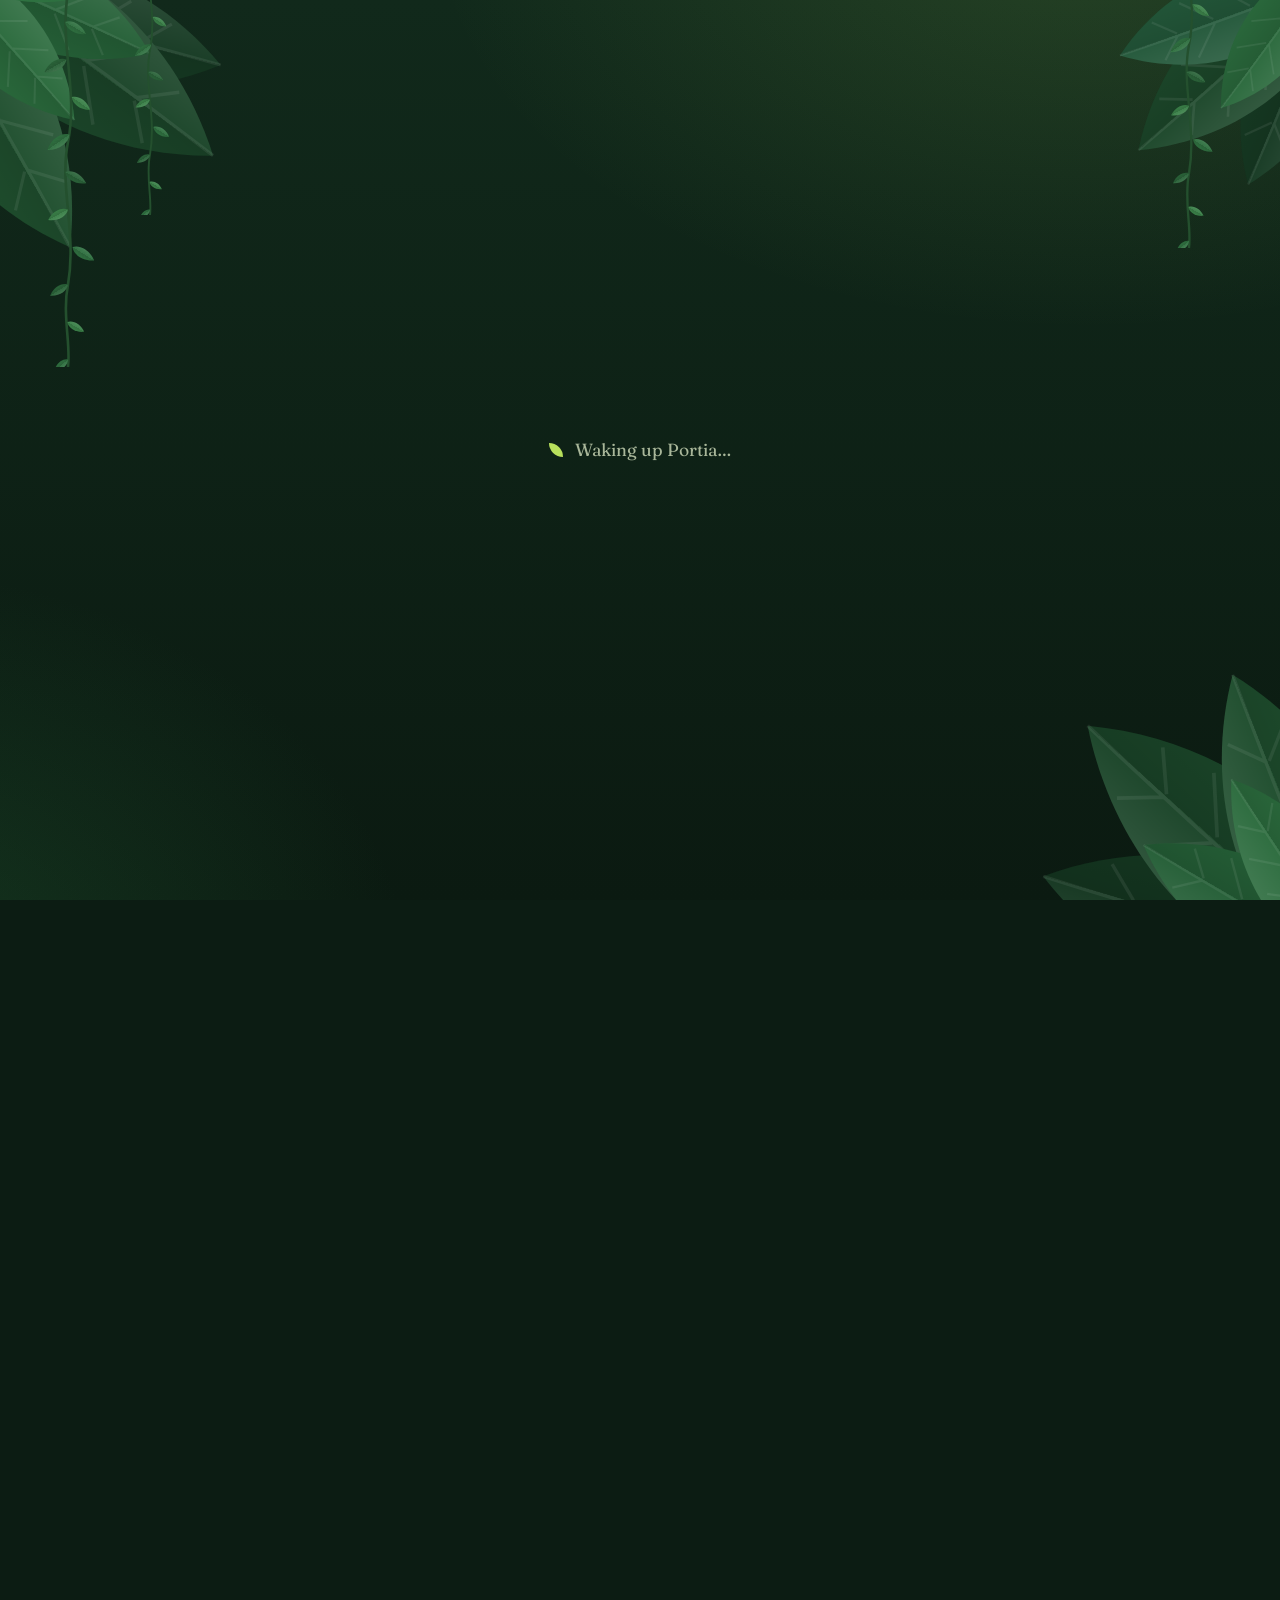
==== index.html @ 844326a2 "Add Omniscient Reader's Viewpoint and use the novel cover for Reverend Insanity Co-Authored-By: Clau" ====
<!DOCTYPE html>
<html lang="en">
<head>
    <meta charset="UTF-8">
    <meta name="viewport" content="width=device-width, initial-scale=1.0">
    <title>Samer Rahman</title>
    <meta name="description" content="Samer Rahman: games, tools and research projects.">
    <link rel="preconnect" href="https://fonts.googleapis.com">
    <link rel="preconnect" href="https://fonts.gstatic.com" crossorigin>
    <link href="https://fonts.googleapis.com/css2?family=Fraunces:opsz,wght@9..144,600&display=swap" rel="stylesheet">
    <link rel="stylesheet" href="css/site.css">
    <script>
        // Hide the plain page while the 3D scene loads. main.js clears this either way, and the
        // timer brings the plain page back if the scene never starts (old browser, CDN blocked).
        document.documentElement.classList.add('loading-3d');
        setTimeout(() => {
            if (!document.documentElement.classList.contains('has-3d')) {
                document.documentElement.classList.remove('loading-3d');
            }
        }, 6000);
    </script>
    <script type="importmap">
    { "imports": {
        "three": "https://cdn.jsdelivr.net/npm/three@0.170.0/build/three.module.js",
        "three/addons/": "https://cdn.jsdelivr.net/npm/three@0.170.0/examples/jsm/"
    } }
    </script>
    <script type="module" src="js/main.js"></script>
</head>
<body>

    <div class="jungle" aria-hidden="true">
        <svg width="0" height="0">
            <defs>
                <linearGradient id="lf-shade" x1="0" y1="0" x2="0" y2="1">
                    <stop offset="0" stop-color="#fff" stop-opacity="0.1"/>
                    <stop offset="0.5" stop-color="#fff" stop-opacity="0.02"/>
                    <stop offset="0.5" stop-color="#000" stop-opacity="0.12"/>
                    <stop offset="1" stop-color="#000" stop-opacity="0.02"/>
                </linearGradient>
                <g id="lf">
                    <path d="M0 0 C40 -48 130 -52 200 0 C130 52 40 48 0 0 Z"/>
                    <path d="M0 0 C40 -48 130 -52 200 0 C130 52 40 48 0 0 Z" fill="url(#lf-shade)"/>
                    <path d="M0 0 Q100 -3 200 0 M40 -1 L62 -26 M75 -2 L100 -30 M110 -2 L134 -26 M145 -1 L163 -18 M40 1 L62 26 M75 2 L100 30 M110 2 L134 26 M145 1 L163 18" fill="none" stroke="#fff" stroke-opacity="0.07" stroke-width="2"/>
                </g>
                <g id="vine">
                    <path d="M40 0 C28 70 54 130 40 200 C28 260 52 320 40 390 C32 430 44 470 40 500" fill="none" stroke="#24502e" stroke-width="3.5" stroke-linecap="round"/>
                    <use href="#lf" fill="#2f7040" transform="translate(36 40) rotate(30) scale(0.16)"/>
                    <use href="#lf" fill="#2a6339" transform="translate(38 90) rotate(150) scale(0.17)"/>
                    <use href="#lf" fill="#3a8048" transform="translate(45 140) rotate(35) scale(0.15)"/>
                    <use href="#lf" fill="#2f7040" transform="translate(42 190) rotate(145) scale(0.18)"/>
                    <use href="#lf" fill="#2a6339" transform="translate(36 240) rotate(28) scale(0.16)"/>
                    <use href="#lf" fill="#3a8048" transform="translate(40 290) rotate(152) scale(0.15)"/>
                    <use href="#lf" fill="#2f7040" transform="translate(46 340) rotate(32) scale(0.17)"/>
                    <use href="#lf" fill="#2a6339" transform="translate(40 390) rotate(148) scale(0.14)"/>
                    <use href="#lf" fill="#3a8048" transform="translate(39 440) rotate(30) scale(0.13)"/>
                    <use href="#lf" fill="#2f7040" transform="translate(40 490) rotate(140) scale(0.12)"/>
                </g>
            </defs>
        </svg>
        <svg class="foliage foliage-tl" viewBox="0 0 360 360">
            <use href="#lf" fill="#163a23" transform="translate(-20 30) rotate(14) scale(1.55)"/>
            <use href="#lf" fill="#1b4529" transform="translate(-10 -10) rotate(36) scale(1.75)"/>
            <use href="#lf" fill="#1f4f2e" transform="translate(-30 10) rotate(60) scale(1.6)"/>
            <use href="#lf" fill="#173f25" transform="translate(-40 40) rotate(82) scale(1.3)"/>
            <use href="#lf" fill="#256037" transform="translate(0 0) rotate(24) scale(1.15)"/>
            <use href="#lf" fill="#2a6a3c" transform="translate(-6 4) rotate(48) scale(1.05)"/>
            <use href="#lf" fill="#2f7442" transform="translate(4 -4) rotate(8) scale(0.9)"/>
        </svg>
        <svg class="foliage foliage-tr" viewBox="0 0 280 280">
            <use href="#lf" fill="#163a23" transform="translate(300 -10) rotate(112) scale(1.3)"/>
            <use href="#lf" fill="#1c472a" transform="translate(300 0) rotate(138) scale(1.45)"/>
            <use href="#lf" fill="#23583a" transform="translate(290 10) rotate(160) scale(1.2)"/>
            <use href="#lf" fill="#2a693c" transform="translate(285 -5) rotate(126) scale(0.95)"/>
        </svg>
        <svg class="foliage foliage-br" viewBox="0 0 420 420">
            <use href="#lf" fill="#143620" transform="translate(440 430) rotate(196) scale(1.7)"/>
            <use href="#lf" fill="#1a4428" transform="translate(440 440) rotate(222) scale(1.9)"/>
            <use href="#lf" fill="#1e4d2d" transform="translate(430 450) rotate(248) scale(1.7)"/>
            <use href="#lf" fill="#174026" transform="translate(420 450) rotate(268) scale(1.4)"/>
            <use href="#lf" fill="#245e36" transform="translate(430 430) rotate(210) scale(1.25)"/>
            <use href="#lf" fill="#2b6b3d" transform="translate(430 430) rotate(236) scale(1.15)"/>
            <use href="#lf" fill="#317646" transform="translate(425 435) rotate(256) scale(0.95)"/>
        </svg>
        <svg class="vine vine-1" viewBox="0 0 80 500"><use href="#vine"/></svg>
        <svg class="vine vine-2" viewBox="0 0 80 500"><use href="#vine"/></svg>
        <svg class="vine vine-3" viewBox="0 0 80 500"><use href="#vine"/></svg>
    </div>

    <canvas id="scene" aria-hidden="true"></canvas>
    <div class="labels"></div>
    <div class="loader" aria-hidden="true"><span class="loader-leaf"></span>Waking up Portia…</div>
    <p class="hint" aria-hidden="true">Drag to look around · click the spider</p>

    <header class="hud">
        <h1 class="name">Samer Rahman</h1>
    </header>

    <aside id="panel" tabindex="-1" aria-label="Section">
        <button class="panel-close" type="button" aria-label="Close">
            <svg viewBox="0 0 24 24" width="20" height="20" aria-hidden="true"><path d="M6 6l12 12M18 6L6 18" stroke="currentColor" stroke-width="2" stroke-linecap="round"/></svg>
        </button>
        <div class="panel-body">
            <!--
                Each section opens from the leaf named in data-leaf, and its heading becomes the
                leaf's label. Leaves 0-4 face the camera and suit sections best:
                  0 top centre   1 upper left   2 upper right   3 lower left   4 lower right
                Leaves 5-9 work too but are smaller or partly hidden:
                  5 back left    6 back right   7 front, near the ground   8 low right   9 low left
                The spider starts on the free leaf closest to the camera.
            -->
            <section id="about" data-section="about" data-leaf="0">
                <h2>About</h2>
                <p class="intro-lead">I am</p>
                <p class="intro-name">Samer <span class="muted">(Arabic: <bdi lang="ar">سامر</bdi> companion of the night)</span></p>
                <img src="images/headshot.png" alt="Samer Rahman" class="profile-pic">
                <p>I'm a freshman at Stanford University, studying biophysics and creative writing. I like to <a href="#projects">vibecode</a>, make <a href="#games">games</a>, and <a href="#writing">write</a>.</p>
                <p>Some of my interests:</p>
                <ol class="interest-list">
                    <li>Reinforcement learning</li>
                    <li>Linguistics</li>
                    <li>Physics</li>
                    <li>Insects, arachnids, and the robots they inspire</li>
                </ol>
                <p>For fun, I enjoy Competitive Pokémon, Table Tennis, and Lifting.</p>
                <h3 class="about-contact">Contact</h3>
                <ul class="contact-list">
                    <li><a href="mailto:samerr@stanford.edu"><span>Email</span>samerr@stanford.edu</a></li>
                    <li><a href="https://github.com/samerrahman" target="_blank"><span>GitHub</span>github.com/samerrahman</a></li>
                    <li><a href="#resume"><span>Resume</span>On this site</a></li>
                </ul>
            </section>

            <section id="games" data-section="games" data-leaf="2">
                <h2>Games</h2>
                <div class="projects">
                    <div class="project-wrapper">
                        <div class="project-item">
                            <a href="https://shouldhaveskipped.work" target="_blank">
                                <img src="images/hush.png" alt="HUSH" class="project-img">
                            </a>
                            <div>
                                <h3><a href="https://shouldhaveskipped.work" target="_blank" class="project-link-title">HUSH</a></h3>
                                <p class="project-desc">
                                    First-person horror game where a monster hunts you by sound and your webcam reads your heart rate. A friend can join through a link to read you the puzzle manual. Made at CalHacks 13.0.
                                </p>
                                <div class="link-group">
                                    <a href="https://shouldhaveskipped.work" target="_blank">Play Online</a>
                                    <span class="link-divider">|</span>
                                    <a href="https://github.com/samerrahman/CalHacks-13.0" target="_blank">View Project</a>
                                </div>
                            </div>
                        </div>
                    </div>

                    <div class="project-wrapper">
                        <div class="project-item">
                            <a href="https://simulchess-daf26.web.app" target="_blank">
                                <img src="images/simulchess.png" alt="SimulChess" class="project-img">
                            </a>
                            <div>
                                <h3><a href="https://simulchess-daf26.web.app" target="_blank" class="project-link-title">SimulChess</a></h3>
                                <p class="project-desc">
                                    Real-time simultaneous multiplayer chess with rated matchmaking, and an Elo ranking system.
                                </p>
                                <div class="link-group">
                                    <a href="https://simulchess-daf26.web.app" target="_blank">Play Online</a>
                                    <span class="link-divider">|</span>
                                    <a href="https://github.com/samerrahman/simulchess" target="_blank">View Project</a>
                                </div>
                            </div>
                        </div>
                    </div>
                </div>
            </section>

            <section id="projects" data-section="projects" data-leaf="1">
                <h2>Projects</h2>
                <div class="projects">
                    <div class="project-wrapper">
                        <a href="https://github.com/IKnowUCantPvp/Lung-Sound-Classification-PCEN" class="project-item" target="_blank">
                            <img src="images/PCEN_Spectrogram.png" alt="Lung Classification" class="project-img">
                            <div>
                                <h3>Lung Sound Classification (PCEN)</h3>
                                <p class="project-desc">
                                    Biomedical acoustic engineering and machine learning research developing an automated diagnostic classification system for respiratory pathology. Uses Per-Channel Energy Normalization (PCEN) time-frequency representations to suppress ambient hospital noise and detect wheezes, crackles, and disease signatures with deep convolutional neural networks.
                                </p>
                                <span class="link-indicator">View on GitHub</span>
                            </div>
                        </a>
                    </div>

                    <div class="project-wrapper">
                        <a href="https://github.com/samerrahman/unsupervised-SEAL" class="project-item" target="_blank">
                            <img src="images/unsupervisedseal.png" alt="Unsupervised SEAL" class="project-img">
                            <div>
                                <h3>Unsupervised SEAL</h3>
                                <p class="project-desc">
                                    A machine learning project that teaches models to find useful patterns in complex data on their own, without needing people to label examples first. It explores how models organize what they learn internally, how they group similar data together, and how comparing examples to each other can help them build better understanding with little human guidance.
                                </p>
                                <span class="link-indicator">View on GitHub</span>
                            </div>
                        </a>
                    </div>
                </div>
            </section>

            <section id="favorites" data-section="favorites" data-leaf="3">
                <h2>Favorites</h2>
                <h3 class="fav-heading">Anime</h3>
                <ul class="fav-grid">
                    <li><a href="https://myanimelist.net/anime/9253" target="_blank"><img src="https://s4.anilist.co/file/anilistcdn/media/anime/cover/large/bx9253-tIUXF2gfU8Sg.jpg" alt="" loading="lazy"><span>Steins;Gate</span></a></li>
                    <li><a href="https://myanimelist.net/anime/22135" target="_blank"><img src="https://s4.anilist.co/file/anilistcdn/media/anime/cover/large/bx20607-fIOxVISIl0HY.jpg" alt="" loading="lazy"><span>Ping Pong the Animation</span></a></li>
                    <li><a href="https://myanimelist.net/anime/7785" target="_blank"><img src="https://s4.anilist.co/file/anilistcdn/media/anime/cover/large/bx7785-aTjIhsYva8cJ.jpg" alt="" loading="lazy"><span>The Tatami Galaxy</span></a></li>
                    <li><a href="https://myanimelist.net/anime/60568" target="_blank"><img src="https://s4.anilist.co/file/anilistcdn/media/anime/cover/large/bx141953-S3RozQSOxzrw.png" alt="" loading="lazy"><span>False Memory</span></a></li>
                    <li><a href="https://myanimelist.net/anime/52215" target="_blank"><img src="https://s4.anilist.co/file/anilistcdn/media/anime/cover/large/bx151514-Y0d82Ah2ZOHX.jpg" alt="" loading="lazy"><span>Orb: On the Movements of the Earth</span></a></li>
                    <li><a href="https://myanimelist.net/anime/5081" target="_blank"><img src="https://s4.anilist.co/file/anilistcdn/media/anime/cover/large/bx5081-9GocceQ5Z865.jpg" alt="" loading="lazy"><span>Monogatari</span></a></li>
                    <li><a href="https://myanimelist.net/anime/21" target="_blank"><img src="https://s4.anilist.co/file/anilistcdn/media/anime/cover/large/bx21-ELSYx3yMPcKM.jpg" alt="" loading="lazy"><span>One Piece</span></a></li>
                    <li><a href="https://myanimelist.net/anime/245" target="_blank"><img src="https://s4.anilist.co/file/anilistcdn/media/anime/cover/large/bx245-NcQAyTipUMeO.jpg" alt="" loading="lazy"><span>Great Teacher Onizuka</span></a></li>
                    <li><a href="https://myanimelist.net/anime/40787" target="_blank"><img src="https://s4.anilist.co/file/anilistcdn/media/anime/cover/large/bx113596-LKA0bYJGjLnB.jpg" alt="" loading="lazy"><span>Josee, the Tiger and the Fish</span></a></li>
                    <li><a href="https://myanimelist.net/anime/30831" target="_blank"><img src="https://s4.anilist.co/file/anilistcdn/media/anime/cover/large/bx21202-mPOr80AEjUcZ.png" alt="" loading="lazy"><span>Konosuba</span></a></li>
                    <li><a href="https://myanimelist.net/anime/14741" target="_blank"><img src="https://s4.anilist.co/file/anilistcdn/media/anime/cover/large/bx14741-CGXEIeUe2roA.jpg" alt="" loading="lazy"><span>Love, Chunibyo &amp; Other Delusions</span></a></li>
                    <li><a href="https://myanimelist.net/anime/22319" target="_blank"><img src="https://s4.anilist.co/file/anilistcdn/media/anime/cover/medium/b20605-k665mVkSug8D.jpg" alt="" loading="lazy"><span>Tokyo Ghoul</span></a></li>
                    <li><a href="https://myanimelist.net/anime/35994" target="_blank"><img src="https://s4.anilist.co/file/anilistcdn/media/anime/cover/large/bx99629-BXyAJ6PDq4sr.jpg" alt="" loading="lazy"><span>Angels of Death</span></a></li>
                    <li><a href="https://myanimelist.net/anime/37450" target="_blank"><img src="https://s4.anilist.co/file/anilistcdn/media/anime/cover/large/bx101291-wfEdgPqtfU0l.jpg" alt="" loading="lazy"><span>Bunny Girl Senpai</span></a></li>
                </ul>
                <h3 class="fav-heading">Manga</h3>
                <ul class="fav-grid">
                    <li><a href="https://myanimelist.net/manga/104" target="_blank"><img src="https://s4.anilist.co/file/anilistcdn/media/manga/cover/large/bx30104-sUVzNlTWZ5cu.jpg" alt="" loading="lazy"><span>Yotsubato!</span></a></li>
                    <li><a href="https://myanimelist.net/manga/70345" target="_blank"><img src="https://s4.anilist.co/file/anilistcdn/media/manga/cover/large/bx87395-axsA49kSZp72.jpg" alt="" loading="lazy"><span>Grand Blue Dreaming</span></a></li>
                </ul>
                <h3 class="fav-heading">Novels</h3>
                <ul class="fav-grid">
                    <li><a href="https://www.goodreads.com/book/isbn/9780553213690" target="_blank"><img src="images/favorites/metamorphosis.jpg" alt="" loading="lazy"><span>Metamorphosis</span></a></li>
                    <li><a href="https://www.goodreads.com/book/isbn/9780812979657" target="_blank"><img src="images/favorites/god-of-small-things.jpg" alt="" loading="lazy"><span>The God of Small Things</span></a></li>
                    <li><a href="https://www.novelupdates.com/series/reverend-insanity/" target="_blank"><img src="images/favorites/reverend-insanity.jpg" alt="" loading="lazy"><span>Reverend Insanity</span></a></li>
                    <li><a href="https://www.goodreads.com/book/isbn/9781594205613" target="_blank"><img src="images/favorites/the-idiot.jpg" alt="" loading="lazy"><span>The Idiot</span></a></li>
                    <li><a href="https://www.goodreads.com/book/show/220520518" target="_blank"><img src="images/favorites/omniscient-reader.jpg" alt="" loading="lazy"><span>Omniscient Reader's Viewpoint</span></a></li>
                </ul>
            </section>

            <section id="writing" data-section="writing" data-leaf="7">
                <h2>Writing</h2>
                <ul class="contact-list">
                    <li><a href="https://docs.google.com/document/d/16SLjIeONVsYSbSq2TN0WJf5vCwZNJibqccfSk0UH4lg/edit?usp=sharing" target="_blank"><span>Blog</span>My running blog</a></li>
                    <li><a href="michael/"><span>Michael</span>A story in progress</a></li>
                </ul>
            </section>

            <section id="resume" data-section="resume" data-leaf="4">
                <h2>Resume</h2>
                <div class="resume">
                    <h3>Education</h3>
                    <div class="r-row"><strong>Freshman, Stanford University</strong><span>2026 – Present</span></div>
                    <div class="r-row"><strong>Mathematical Foundations of Computer Science with Prof. Rajiv Gandhi at UPenn (PACT)</strong><span>2024</span></div>
                    <ul><li>Intensive study in proof-based discrete mathematics, graph theory, and algorithms.</li></ul>
                    <div class="r-row"><strong>High School, Detroit Country Day School</strong><span>2022 – 2026</span></div>
                    <ul>
                        <li>AP Chemistry, AP Physics C, AP Psychology, AP Seminar, AP Calculus BC, AP Spanish V, AP Chinese, Multivariable Calculus, Differential Equations, Stan-X Research in Genetics</li>
                        <li>Completed 25 Honors or AP Level Courses.</li>
                    </ul>

                    <h3>Research and Publications</h3>
                    <div class="r-row"><strong>Biomedical Signal Processing Research</strong><span>2024 – 2025</span></div>
                    <ul>
                        <li>Developed automated detection for lung disease using signal processing techniques from ornithology (PyTorch, Librosa, NumPy, SciPy, Matplotlib); paper accepted at <em>International Journal of High School Research</em>.</li>
                        <li>Recognitions: 1st Place (Metro Detroit Fair, Robotics &amp; Intelligent Machines); Grand Award (State Fair, Physical Sciences); 4th Place (ISEF, Embedded Systems).</li>
                    </ul>
                    <div class="r-row"><strong>Stan-X Genetic Research</strong><span>2025 – 2026</span></div>
                    <ul>
                        <li>Conducted genetic crosses using <em>Drosophila melanogaster</em> to mobilize transposons and map enhancer traps.</li>
                        <li>Created and identified transgenic fly lines for use in future research by performing PCR amplification and sequence analysis.</li>
                    </ul>
                    <div class="r-row"><strong>Environmental Science Macro-invertebrate Research</strong><span>2023 – 2024</span></div>
                    <ul>
                        <li>Analyzed Rouge River water quality and sources of pollution via hand-collected macro-invertebrate samples.</li>
                        <li>Recognitions: 3rd Place (Metro Detroit Fair, Earth and Environmental Sciences).</li>
                    </ul>
                    <div class="r-row"><strong>Language Models Research</strong><span>2025 – 2026</span></div>
                    <ul>
                        <li>Researched unsupervised self-adapting language models with MIT researcher by developing fully autonomous data generation and reinforcement learning–based rewards (PyTorch, Hugging Face Transformers, Datasets, Accelerate) to improve knowledge incorporation.</li>
                    </ul>

                    <h3>Awards</h3>
                    <div class="r-row"><strong>Model UN Book Award at NAIMUN, Chinese bilingual cybersecurity committee</strong><span>2025</span></div>
                    <div class="r-row"><strong>Model UN Second Award at Canadian American Security Councils and Summits</strong><span>2025</span></div>
                    <div class="r-row"><strong>Model UN Third Award at MUN University of Chicago</strong><span>2025</span></div>
                    <div class="r-row"><strong>National Spanish Exam — 3 Time Gold Medalist</strong><span>2023, 2024, 2025</span></div>
                    <div class="r-row"><strong>Computational Linguistics Olympiad — Top 15% Nationally, Competition Tutor</strong><span>2024 – 2026</span></div>

                    <h3>Activities</h3>
                    <div class="r-row"><strong>President, Muslim Student Alliance</strong><span>2024 – 2026</span></div>
                    <div class="r-row"><strong>Eureka — Scientific Journal, Associate Editor-in-Chief</strong><span>2023 – 2026</span></div>
                    <div class="r-row"><strong>Tutor in SAT Reading and Writing, Chemistry, Physics, Calculus</strong><span>2023 – 2026</span></div>

                    <h3>Skills</h3>
                    <div class="r-skills">
                        <span>Programming</span><span>Java, Python (PyTorch, Tensorflow)</span>
                        <span>Languages</span><span>English, Spanish, Chinese</span>
                        <span>Academic</span><span>Scientific Research, Academic Writing and Editing</span>
                        <span>Leadership</span><span>Tutoring, Organization Management, Community Service, Team Collaboration</span>
                    </div>
                </div>
            </section>

        </div>
    </aside>

    <script>
        // Fireflies for the plain page (the 3D scene has its own)
        const jungle = document.querySelector('.jungle');
        for (let i = 0; i < 18; i++) {
            const fly = document.createElement('span');
            fly.className = 'firefly';
            fly.style.cssText =
                `left:${Math.random() * 100}%;top:${15 + Math.random() * 85}%;` +
                `--blink:${3 + Math.random() * 4}s;--drift:${7 + Math.random() * 6}s;--delay:${-Math.random() * 10}s;` +
                `--dx:${Math.round((Math.random() - 0.5) * 140)}px;--dy:${Math.round((Math.random() - 0.5) * 90)}px`;
            jungle.appendChild(fly);
        }
    </script>
</body>
</html>
---- css/site.css ----
:root {
    --bg: #0c1c13;
    --text: #ece8d6;
    --muted: #a9b79a;
    --accent: #b8e05c;
    --card: rgba(18, 40, 27, 0.72);
    --card-hover: rgba(24, 52, 34, 0.86);
    --line: rgba(184, 224, 92, 0.16);
    --panel-w: min(480px, 44vw);
    --ease-out: cubic-bezier(0.2, 0.75, 0.2, 1);
}
html { background: var(--bg); }
body {
    font-family: -apple-system, BlinkMacSystemFont, "Segoe UI", Roboto, sans-serif;
    line-height: 1.6;
    margin: 0;
    min-height: 100vh;
    color: var(--text);
    background:
        radial-gradient(1100px 700px at 85% -10%, rgba(150, 205, 90, 0.16), transparent 60%),
        radial-gradient(900px 700px at -10% 110%, rgba(40, 110, 60, 0.35), transparent 60%),
        linear-gradient(180deg, #11291b 0%, #0b1a11 100%);
    background-attachment: fixed;
}
.has-3d body { overflow: hidden; }
.muted { color: var(--muted); }

/* ---------- Jungle backdrop ---------- */
.jungle { position: fixed; inset: 0; z-index: 0; pointer-events: none; overflow: hidden; }
.jungle svg { position: absolute; }
.foliage { animation: breeze 10s ease-in-out infinite alternate; }
.foliage-tl { top: -40px; left: -60px; width: 360px; transform-origin: 0 0; }
.foliage-tr { top: -30px; right: -40px; width: 260px; transform-origin: 100% 0; animation-duration: 8s; }
.foliage-br { bottom: -60px; right: -70px; width: 420px; transform-origin: 100% 100%; animation-duration: 12s; }
.vine { top: -8px; width: 60px; transform-origin: 50% 0; animation: sway 6s ease-in-out infinite alternate; }
.vine-1 { left: 3%; }
.vine-2 { left: 10%; width: 44px; top: -60px; animation-duration: 7.5s; animation-delay: -3s; }
.vine-3 { right: 5%; width: 54px; top: -90px; animation-duration: 8s; animation-delay: -1.5s; }
@keyframes breeze { from { transform: rotate(-1.2deg); } to { transform: rotate(1.2deg); } }
@keyframes sway { from { transform: rotate(2deg); } to { transform: rotate(-2deg); } }

.firefly {
    position: absolute;
    width: 4px;
    height: 4px;
    border-radius: 50%;
    background: #f6ffb8;
    box-shadow: 0 0 8px 3px rgba(214, 255, 120, 0.55), 0 0 22px 6px rgba(190, 240, 90, 0.18);
    opacity: 0;
    animation:
        firefly-blink var(--blink) ease-in-out var(--delay) infinite,
        firefly-drift var(--drift) ease-in-out var(--delay) infinite alternate;
}
.has-3d .firefly { display: none; }
@keyframes firefly-blink { 0%, 100% { opacity: 0; } 40%, 60% { opacity: 0.9; } }
@keyframes firefly-drift { to { transform: translate(var(--dx), var(--dy)); } }

/* ---------- Header ---------- */
.hud {
    position: relative;
    z-index: 3;
    max-width: 750px;
    margin: 0 auto;
    padding: 64px 20px 0;
}
.name {
    font-family: "Fraunces", Georgia, serif;
    font-weight: 600;
    font-size: 2.5rem;
    line-height: 1.1;
    letter-spacing: -0.01em;
    margin: 0 0 1rem;
}

.has-3d .hud {
    position: fixed;
    top: 0;
    left: 0;
    margin: 0;
    padding: 30px 34px;
    max-width: 440px;
    pointer-events: none;
    transition: opacity 0.8s ease;
}
.has-3d .name { margin: 0; }

/* ---------- 3D scene ---------- */
#scene, .labels, .hint { display: none; }
.has-3d #scene {
    display: block;
    position: fixed;
    inset: 0;
    width: 100vw;
    height: 100vh;
    z-index: 1;
    touch-action: none;
    outline: none;
    transition: opacity 1.2s ease;
}
.has-3d .labels { display: block; position: fixed; inset: 0; z-index: 2; pointer-events: none; overflow: hidden; }
.leaf-label {
    position: absolute;
    left: 0;
    top: 0;
    display: flex;
    align-items: center;
    gap: 8px;
    padding: 6px 13px;
    font: 600 0.8rem/1 -apple-system, BlinkMacSystemFont, "Segoe UI", Roboto, sans-serif;
    letter-spacing: 0.04em;
    color: var(--text);
    background: rgba(12, 28, 19, 0.7);
    border: 1px solid rgba(184, 224, 92, 0.32);
    border-radius: 999px;
    backdrop-filter: blur(6px);
    cursor: pointer;
    pointer-events: auto;
    white-space: nowrap;
    transition: background-color 0.2s, color 0.2s, border-color 0.2s, opacity 0.3s;
    will-change: transform;
}
.leaf-label:hover, .leaf-label.is-hover, .leaf-label.is-active { background: var(--accent); color: #13260f; border-color: var(--accent); }
.leaf-label:focus-visible { outline: 2px solid var(--accent); outline-offset: 3px; }
.leaf-label.is-hidden { opacity: 0; pointer-events: none; }
.panel-open .leaf-label:not(.is-active) { opacity: 0.55; }
@keyframes pending { 50% { transform: scale(1.8); } }

.has-3d .hint {
    display: block;
    position: fixed;
    left: 34px;
    bottom: 22px;
    margin: 0;
    z-index: 2;
    font-size: 0.75rem;
    letter-spacing: 0.06em;
    color: rgba(169, 183, 154, 0.7);
    pointer-events: none;
    transition: opacity 0.6s;
}
.panel-open .hint, .hint.is-gone { opacity: 0; }

.loader { display: none; }
.loading-3d .loader {
    display: flex;
    position: fixed;
    inset: 0;
    z-index: 5;
    align-items: center;
    justify-content: center;
    gap: 12px;
    font-family: "Fraunces", Georgia, serif;
    font-size: 1.1rem;
    color: var(--muted);
}
.loader-leaf {
    width: 14px;
    height: 14px;
    border-radius: 0 100% 0 100%;
    background: var(--accent);
    animation: loader-grow 1.1s ease-in-out infinite alternate;
}
@keyframes loader-grow { from { transform: scale(0.6) rotate(-20deg); opacity: 0.5; } to { transform: scale(1.1) rotate(10deg); opacity: 1; } }
.loading-3d .hud, .loading-3d #panel, .loading-3d #scene, .loading-3d .labels, .loading-3d .hint { opacity: 0; }

/* ---------- Sections: a plain page by default, a sidebar next to the 3D scene ---------- */
#panel { position: relative; z-index: 3; max-width: 750px; margin: 0 auto; padding: 8px 20px 80px; outline: none; }
#panel section { margin-top: 3rem; }
#panel h2 {
    font-family: "Fraunces", Georgia, serif;
    font-weight: 600;
    font-size: 1.9rem;
    line-height: 1.1;
    margin: 0 0 1.2rem;
    padding-bottom: 8px;
    display: inline-block;
    background: linear-gradient(90deg, var(--accent), transparent) left bottom / 100% 2px no-repeat;
}
.panel-close { display: none; }

.has-3d #panel {
    position: fixed;
    top: 0;
    right: 0;
    bottom: 0;
    width: var(--panel-w);
    max-width: none;
    margin: 0;
    padding: 0;
    z-index: 4;
    box-sizing: border-box;
    background: linear-gradient(180deg, rgba(16, 38, 25, 0.88), rgba(10, 24, 16, 0.9));
    border-left: 1px solid var(--line);
    box-shadow: -30px 0 60px rgba(0, 0, 0, 0.35);
    backdrop-filter: blur(14px);
    transform: translateX(105%);
    visibility: hidden;
    transition: transform 0.65s var(--ease-out), visibility 0s linear 0.65s;
}
.has-3d.panel-open #panel { transform: none; visibility: visible; transition: transform 0.65s var(--ease-out); }
.has-3d .panel-body { height: 100%; overflow-y: auto; padding: 76px 36px 48px; box-sizing: border-box; overscroll-behavior: contain; }
.has-3d #panel section { display: none; margin: 0; }
.has-3d #panel section.is-active { display: block; animation: section-in 0.55s ease both; }
.has-3d #panel h2 { font-size: 2.7rem; }
.has-3d .panel-close {
    display: grid;
    place-items: center;
    position: absolute;
    top: 20px;
    right: 20px;
    width: 40px;
    height: 40px;
    border: 1px solid var(--line);
    border-radius: 50%;
    background: rgba(184, 224, 92, 0.06);
    color: var(--text);
    cursor: pointer;
    transition: background-color 0.2s, color 0.2s;
}
.has-3d .panel-close:hover { background: var(--accent); color: #13260f; }
@keyframes section-in { from { opacity: 0; transform: translateY(14px); } to { opacity: 1; transform: none; } }

/* ---------- Section content ---------- */
.profile-pic {
    display: block;
    width: 180px;
    height: auto;
    margin: 0 0 1.2rem;
    border-radius: 16px;
    object-fit: cover;
    box-shadow: 0 0 0 3px rgba(184, 224, 92, 0.3), 0 20px 45px rgba(0, 0, 0, 0.5);
}
.interests { list-style: none; padding: 0; margin: 0.4rem 0 0.9rem; }
.interests li { position: relative; padding-left: 24px; }
.interests li::before {
    content: "";
    position: absolute;
    left: 3px;
    top: 0.5em;
    width: 11px;
    height: 11px;
    border-radius: 0 100% 0 100%;
    background: var(--accent);
    opacity: 0.85;
}

.intro-lead { margin: 0; color: var(--muted); font-size: 0.95rem; }
.intro-name { font-family: "Fraunces", Georgia, serif; font-size: 1.5rem; margin: 0 0 1.2rem; }
.intro-name .muted { font-family: inherit; font-size: 1rem; }
#panel section p a { color: var(--accent); }
.interest-list { margin: 0 0 1rem; padding-left: 1.4em; }
.interest-list li { margin: 0.2rem 0; }
.interest-list li::marker { color: var(--accent); font-weight: 600; }
.contact-list a[aria-disabled="true"] { opacity: 0.55; cursor: default; }
.contact-list a[aria-disabled="true"]:hover { transform: none; border-color: var(--line); background: var(--card); }

.resume h3 { font-family: "Fraunces", Georgia, serif; font-size: 1.15rem; color: var(--accent); margin: 1.6rem 0 0.6rem; padding-bottom: 4px; border-bottom: 1px solid var(--line); }
.resume h3:first-child { margin-top: 0; }
.r-row { display: flex; justify-content: space-between; gap: 12px; margin: 0.6rem 0 0.2rem; font-size: 0.92rem; }
.r-row span { color: var(--muted); white-space: nowrap; font-size: 0.85rem; }
.resume ul { margin: 0.2rem 0 0.4rem; padding-left: 1.2em; color: var(--muted); font-size: 0.86rem; }
.resume li { margin: 0.2rem 0; }
.r-skills { display: grid; grid-template-columns: auto 1fr; gap: 6px 16px; font-size: 0.88rem; }
.r-skills span:nth-child(odd) { font-weight: 600; }
.r-skills span:nth-child(even) { color: var(--muted); }

.fav-heading { font-family: "Fraunces", Georgia, serif; font-size: 1.15rem; color: var(--accent); margin: 0 0 0.8rem; }
.fav-grid + .fav-heading { margin-top: 1.8rem; }
.fav-grid { list-style: none; padding: 0; margin: 0; display: grid; grid-template-columns: repeat(auto-fill, minmax(96px, 1fr)); gap: 14px 12px; }
.fav-grid a { display: block; color: var(--text); text-decoration: none; font-size: 0.8rem; line-height: 1.3; }
.fav-grid img { display: block; width: 100%; aspect-ratio: 2 / 3; object-fit: cover; border-radius: 10px; background: var(--card); border: 1px solid var(--line); margin-bottom: 6px; transition: transform 0.2s, border-color 0.2s; }
.fav-grid a:hover img { transform: translateY(-3px); border-color: rgba(184, 224, 92, 0.5); }
.fav-grid a:hover span { color: var(--accent); }

.projects { display: flex; flex-direction: column; gap: 14px; }
.project-wrapper {
    border-radius: 16px;
    background: var(--card);
    border: 1px solid var(--line);
    transition: transform 0.25s, border-color 0.25s, background-color 0.25s, box-shadow 0.25s;
}
.project-wrapper:hover {
    transform: translateY(-2px);
    border-color: rgba(184, 224, 92, 0.4);
    background: var(--card-hover);
    box-shadow: 0 14px 34px rgba(0, 0, 0, 0.35);
}
.project-item { padding: 16px; display: flex; gap: 18px; text-decoration: none; color: inherit; }
.project-item > a { flex-shrink: 0; }
.project-img { display: block; width: 140px; height: 90px; background: #1a3323; object-fit: cover; flex-shrink: 0; border-radius: 10px; }
.project-img.contain { object-fit: contain; background: #eef2e4; box-sizing: border-box; padding: 4px; }
h3 { margin: 0; font-size: 1.08rem; color: var(--text); }
.project-desc { font-size: 0.86rem; color: var(--muted); margin: 4px 0 0; }
.link-indicator { font-size: 0.78rem; color: var(--accent); margin-top: 8px; display: block; }
.link-group { font-size: 0.78rem; margin-top: 8px; }
.link-group a { color: var(--accent); text-decoration: none; }
.link-group a:hover { text-decoration: underline; }
.link-divider { color: rgba(169, 183, 154, 0.5); margin: 0 6px; }
.project-link-title { color: inherit; text-decoration: none; }
.project-link-title:hover { color: var(--accent); }

/* The sidebar is narrow, so cards stack their image on top */
.has-3d .project-item { flex-direction: column; gap: 12px; }
.has-3d .project-item > a { display: block; }
.has-3d .project-img { width: 100%; height: 170px; }

.about-contact { font-family: "Fraunces", Georgia, serif; font-size: 1.15rem; color: var(--accent); margin: 1.6rem 0 0.7rem; }
.contact-list { list-style: none; padding: 0; margin: 0; display: flex; flex-direction: column; gap: 10px; }
.contact-list a {
    display: flex;
    flex-direction: column;
    padding: 14px 18px;
    border-radius: 14px;
    border: 1px solid var(--line);
    background: var(--card);
    color: var(--muted);
    text-decoration: none;
    font-size: 0.9rem;
    transition: border-color 0.2s, background-color 0.2s, transform 0.2s;
}
.contact-list a span { color: var(--accent); font-weight: 600; font-size: 1rem; }
.contact-list a:hover { border-color: rgba(184, 224, 92, 0.45); background: var(--card-hover); transform: translateX(3px); }

/* ---------- Small screens: the sidebar becomes a bottom sheet ---------- */
@media (max-width: 900px) {
    .vine { display: none; }
}
@media (max-width: 760px) {
    .has-3d .hud { padding: 18px 20px; }
    .has-3d .name { font-size: 1.7rem; margin-bottom: 0.4rem; }
    .has-3d .hint { display: none; }
    .has-3d #panel {
        top: auto;
        left: 0;
        width: auto;
        height: 64vh;
        border-left: 0;
        border-top: 1px solid var(--line);
        border-radius: 22px 22px 0 0;
        box-shadow: 0 -20px 50px rgba(0, 0, 0, 0.4);
        transform: translateY(105%);
    }
    .has-3d .panel-body { padding: 44px 22px 36px; }
    .has-3d #panel h2 { font-size: 2.1rem; }
    .has-3d .panel-close { top: 12px; right: 14px; }
    .panel-open .leaf-label:not(.is-active) { opacity: 0; pointer-events: none; }
    .project-item { flex-direction: column; gap: 12px; }
    .project-item > a { display: block; }
    .project-img { width: 100%; height: 170px; }
    .foliage-tl { width: 200px; }
    .foliage-br { width: 240px; }
    .foliage-tr { display: none; }
}
@media (prefers-reduced-motion: reduce) {
    .jungle * { animation: none !important; }
    .firefly { opacity: 0.6; }
}
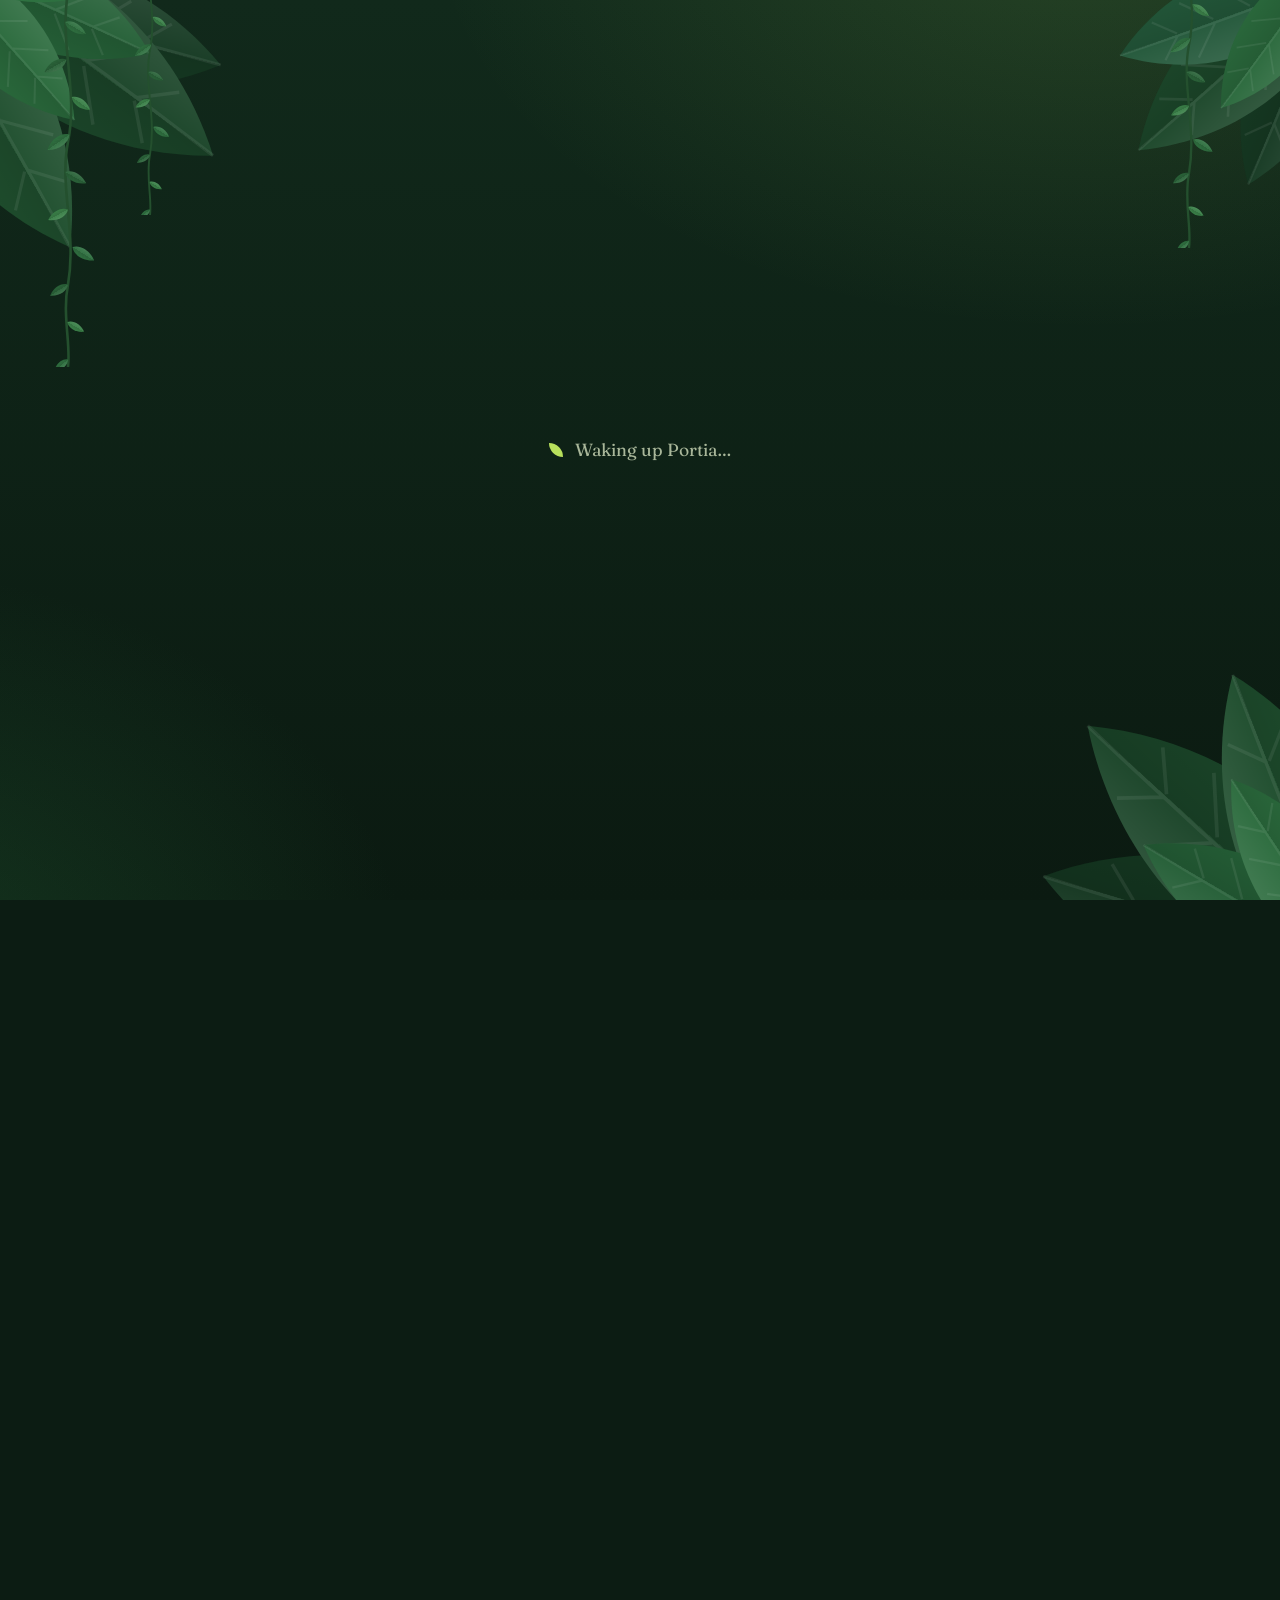
==== commit 7ffe178e: "Update the resume with SEAL details and the Cal Hacks award Co-Authored-By: Claude Opus 5.5 <noreply" ====
--- a/index.html
+++ b/index.html
@@ -217,10 +217,8 @@
                     <li><a href="https://myanimelist.net/anime/5081" target="_blank"><img src="https://s4.anilist.co/file/anilistcdn/media/anime/cover/large/bx5081-9GocceQ5Z865.jpg" alt="" loading="lazy"><span>Monogatari</span></a></li>
                     <li><a href="https://myanimelist.net/anime/21" target="_blank"><img src="https://s4.anilist.co/file/anilistcdn/media/anime/cover/large/bx21-ELSYx3yMPcKM.jpg" alt="" loading="lazy"><span>One Piece</span></a></li>
                     <li><a href="https://myanimelist.net/anime/245" target="_blank"><img src="https://s4.anilist.co/file/anilistcdn/media/anime/cover/large/bx245-NcQAyTipUMeO.jpg" alt="" loading="lazy"><span>Great Teacher Onizuka</span></a></li>
-                    <li><a href="https://myanimelist.net/anime/40787" target="_blank"><img src="https://s4.anilist.co/file/anilistcdn/media/anime/cover/large/bx113596-LKA0bYJGjLnB.jpg" alt="" loading="lazy"><span>Josee, the Tiger and the Fish</span></a></li>
                     <li><a href="https://myanimelist.net/anime/30831" target="_blank"><img src="https://s4.anilist.co/file/anilistcdn/media/anime/cover/large/bx21202-mPOr80AEjUcZ.png" alt="" loading="lazy"><span>Konosuba</span></a></li>
                     <li><a href="https://myanimelist.net/anime/14741" target="_blank"><img src="https://s4.anilist.co/file/anilistcdn/media/anime/cover/large/bx14741-CGXEIeUe2roA.jpg" alt="" loading="lazy"><span>Love, Chunibyo &amp; Other Delusions</span></a></li>
-                    <li><a href="https://myanimelist.net/anime/22319" target="_blank"><img src="https://s4.anilist.co/file/anilistcdn/media/anime/cover/medium/b20605-k665mVkSug8D.jpg" alt="" loading="lazy"><span>Tokyo Ghoul</span></a></li>
                     <li><a href="https://myanimelist.net/anime/35994" target="_blank"><img src="https://s4.anilist.co/file/anilistcdn/media/anime/cover/large/bx99629-BXyAJ6PDq4sr.jpg" alt="" loading="lazy"><span>Angels of Death</span></a></li>
                     <li><a href="https://myanimelist.net/anime/37450" target="_blank"><img src="https://s4.anilist.co/file/anilistcdn/media/anime/cover/large/bx101291-wfEdgPqtfU0l.jpg" alt="" loading="lazy"><span>Bunny Girl Senpai</span></a></li>
                 </ul>
@@ -228,6 +226,10 @@
                 <ul class="fav-grid">
                     <li><a href="https://myanimelist.net/manga/104" target="_blank"><img src="https://s4.anilist.co/file/anilistcdn/media/manga/cover/large/bx30104-sUVzNlTWZ5cu.jpg" alt="" loading="lazy"><span>Yotsubato!</span></a></li>
                     <li><a href="https://myanimelist.net/manga/70345" target="_blank"><img src="https://s4.anilist.co/file/anilistcdn/media/manga/cover/large/bx87395-axsA49kSZp72.jpg" alt="" loading="lazy"><span>Grand Blue Dreaming</span></a></li>
+                    <li><a href="https://myanimelist.net/manga/132214" target="_blank"><img src="https://s4.anilist.co/file/anilistcdn/media/manga/cover/large/bx119257-Pi21aq3ey9GG.jpg" alt="" loading="lazy"><span>Omniscient Reader's Viewpoint</span></a></li>
+                    <li><a href="https://myanimelist.net/manga/33327" target="_blank"><img src="https://s4.anilist.co/file/anilistcdn/media/manga/cover/large/bx63327-glC9cDxYBja9.png" alt="" loading="lazy"><span>Tokyo Ghoul</span></a></li>
+                    <li><a href="https://myanimelist.net/manga/44489" target="_blank"><img src="https://s4.anilist.co/file/anilistcdn/media/manga/cover/large/bx74489-5HtDCFfut8Be.jpg" alt="" loading="lazy"><span>Houseki no Kuni</span></a></li>
+                    <li><a href="https://myanimelist.net/manga/145863" target="_blank"><img src="https://s4.anilist.co/file/anilistcdn/media/manga/cover/large/bx146983-pLf4apCkFwKL.jpg" alt="" loading="lazy"><span>Sayonara Eri</span></a></li>
                 </ul>
                 <h3 class="fav-heading">Novels</h3>
                 <ul class="fav-grid">
@@ -235,7 +237,6 @@
                     <li><a href="https://www.goodreads.com/book/isbn/9780812979657" target="_blank"><img src="images/favorites/god-of-small-things.jpg" alt="" loading="lazy"><span>The God of Small Things</span></a></li>
                     <li><a href="https://www.novelupdates.com/series/reverend-insanity/" target="_blank"><img src="images/favorites/reverend-insanity.jpg" alt="" loading="lazy"><span>Reverend Insanity</span></a></li>
                     <li><a href="https://www.goodreads.com/book/isbn/9781594205613" target="_blank"><img src="images/favorites/the-idiot.jpg" alt="" loading="lazy"><span>The Idiot</span></a></li>
-                    <li><a href="https://www.goodreads.com/book/show/220520518" target="_blank"><img src="images/favorites/omniscient-reader.jpg" alt="" loading="lazy"><span>Omniscient Reader's Viewpoint</span></a></li>
                 </ul>
             </section>
 
@@ -256,14 +257,28 @@
                     <ul><li>Intensive study in proof-based discrete mathematics, graph theory, and algorithms.</li></ul>
                     <div class="r-row"><strong>High School, Detroit Country Day School</strong><span>2022 – 2026</span></div>
                     <ul>
-                        <li>AP Chemistry, AP Physics C, AP Psychology, AP Seminar, AP Calculus BC, AP Spanish V, AP Chinese, Multivariable Calculus, Differential Equations, Stan-X Research in Genetics</li>
-                        <li>Completed 25 Honors or AP Level Courses.</li>
-                    </ul>
+                        <li>AP Chemistry, AP Physics C, AP Psychology, AP Seminar, AP Calculus BC, AP Spanish V, AP Chinese, Multivariable Calculus, Differential Equations, Stan-X Research in Genetics.</li>
+                        <li>Completed 25 Honors or AP-level courses.</li>
+                    </ul>
+
+                    <h3>Skills</h3>
+                    <div class="r-skills">
+                        <span>Programming</span><span>Java, Python (PyTorch, TensorFlow)</span>
+                        <span>Languages</span><span>English, Spanish, Chinese</span>
+                        <span>Academic</span><span>Scientific Research, Academic Writing and Editing</span>
+                        <span>Leadership</span><span>Tutoring, Organization Management, Community Service, Team Collaboration</span>
+                    </div>
 
                     <h3>Research and Publications</h3>
+                    <div class="r-row"><strong>SEAL — Self-Adapting Language Models</strong><span>2025 – 2026</span></div>
+                    <ul>
+                        <li>Collaborated with an MIT researcher on unsupervised language-model self-adaptation, investigating how models can autonomously incorporate new knowledge from niche datasets.</li>
+                        <li>Built fully autonomous data-generation pipelines to support model adaptation using PyTorch and Hugging Face Transformers, Datasets, and Accelerate.</li>
+                        <li>Developed reinforcement learning–based reward mechanisms and applied Group Relative Policy Optimization (GRPO) to guide self-adaptation and improve knowledge incorporation.</li>
+                    </ul>
                     <div class="r-row"><strong>Biomedical Signal Processing Research</strong><span>2024 – 2025</span></div>
                     <ul>
-                        <li>Developed automated detection for lung disease using signal processing techniques from ornithology (PyTorch, Librosa, NumPy, SciPy, Matplotlib); paper accepted at <em>International Journal of High School Research</em>.</li>
+                        <li>Developed automated detection for lung disease using signal-processing techniques from ornithology (PyTorch, Librosa, NumPy, SciPy, Matplotlib); paper accepted at the <em>International Journal of High School Research</em>.</li>
                         <li>Recognitions: 1st Place (Metro Detroit Fair, Robotics &amp; Intelligent Machines); Grand Award (State Fair, Physical Sciences); 4th Place (ISEF, Embedded Systems).</li>
                     </ul>
                     <div class="r-row"><strong>Stan-X Genetic Research</strong><span>2025 – 2026</span></div>
@@ -276,30 +291,19 @@
                         <li>Analyzed Rouge River water quality and sources of pollution via hand-collected macro-invertebrate samples.</li>
                         <li>Recognitions: 3rd Place (Metro Detroit Fair, Earth and Environmental Sciences).</li>
                     </ul>
-                    <div class="r-row"><strong>Language Models Research</strong><span>2025 – 2026</span></div>
-                    <ul>
-                        <li>Researched unsupervised self-adapting language models with MIT researcher by developing fully autonomous data generation and reinforcement learning–based rewards (PyTorch, Hugging Face Transformers, Datasets, Accelerate) to improve knowledge incorporation.</li>
-                    </ul>
 
                     <h3>Awards</h3>
+                    <div class="r-row"><strong>Cal Hacks 13.0 — Meta “Bringing People Closer Together with AI” Winner (HUSH)</strong><span>2026</span></div>
                     <div class="r-row"><strong>Model UN Book Award at NAIMUN, Chinese bilingual cybersecurity committee</strong><span>2025</span></div>
                     <div class="r-row"><strong>Model UN Second Award at Canadian American Security Councils and Summits</strong><span>2025</span></div>
                     <div class="r-row"><strong>Model UN Third Award at MUN University of Chicago</strong><span>2025</span></div>
-                    <div class="r-row"><strong>National Spanish Exam — 3 Time Gold Medalist</strong><span>2023, 2024, 2025</span></div>
+                    <div class="r-row"><strong>National Spanish Exam — Three-Time Gold Medalist</strong><span>2023, 2024, 2025</span></div>
                     <div class="r-row"><strong>Computational Linguistics Olympiad — Top 15% Nationally, Competition Tutor</strong><span>2024 – 2026</span></div>
 
                     <h3>Activities</h3>
                     <div class="r-row"><strong>President, Muslim Student Alliance</strong><span>2024 – 2026</span></div>
                     <div class="r-row"><strong>Eureka — Scientific Journal, Associate Editor-in-Chief</strong><span>2023 – 2026</span></div>
                     <div class="r-row"><strong>Tutor in SAT Reading and Writing, Chemistry, Physics, Calculus</strong><span>2023 – 2026</span></div>
-
-                    <h3>Skills</h3>
-                    <div class="r-skills">
-                        <span>Programming</span><span>Java, Python (PyTorch, Tensorflow)</span>
-                        <span>Languages</span><span>English, Spanish, Chinese</span>
-                        <span>Academic</span><span>Scientific Research, Academic Writing and Editing</span>
-                        <span>Leadership</span><span>Tutoring, Organization Management, Community Service, Team Collaboration</span>
-                    </div>
                 </div>
             </section>
 
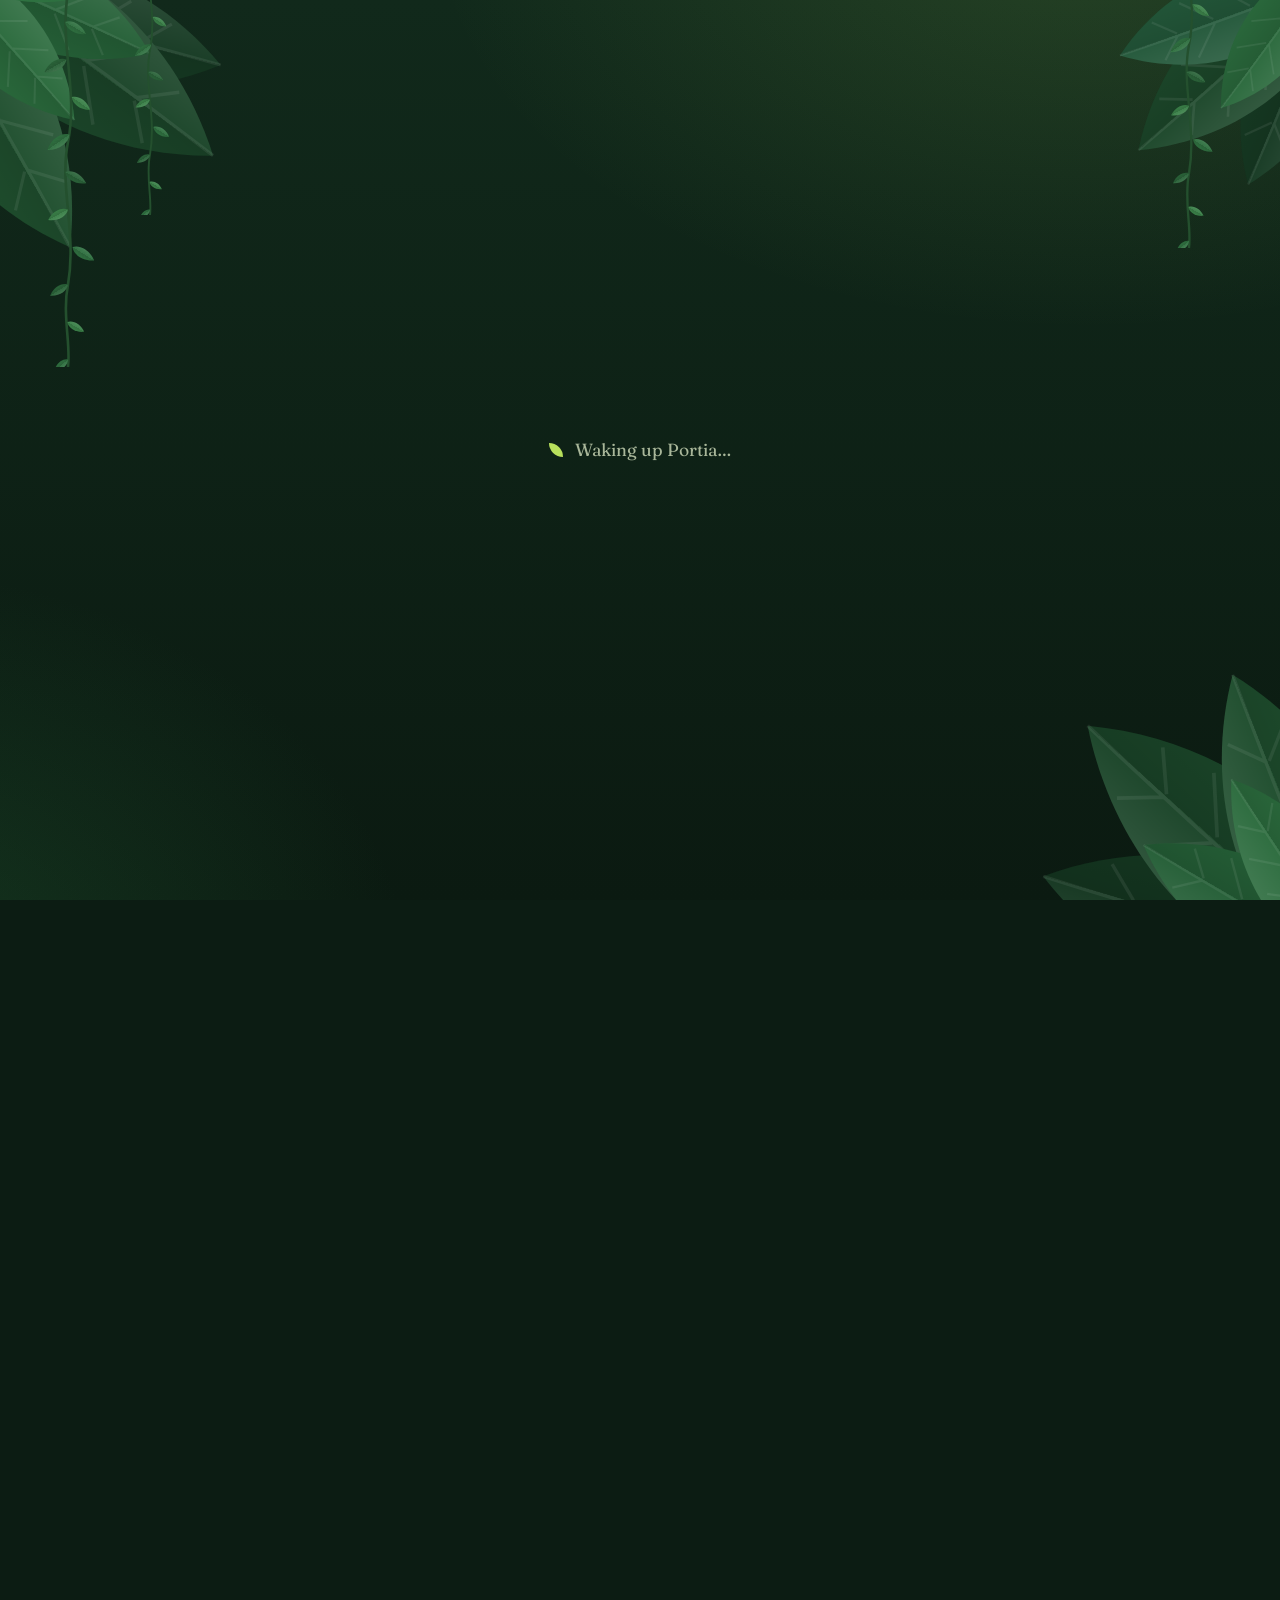
==== commit ea8131f3: "Put PokéLLM back in Projects, lead with SEAL, and shrink thumbnails Co-Authored-By: Claude Opus 5.5 " ====
--- a/index.html
+++ b/index.html
@@ -178,6 +178,19 @@
                 <h2>Projects</h2>
                 <div class="projects">
                     <div class="project-wrapper">
+                        <a href="https://github.com/samerrahman/unsupervised-SEAL" class="project-item" target="_blank">
+                            <img src="images/unsupervisedseal.png" alt="Unsupervised SEAL" class="project-img">
+                            <div>
+                                <h3>Unsupervised SEAL</h3>
+                                <p class="project-desc">
+                                    A machine learning project that teaches models to find useful patterns in complex data on their own, without needing people to label examples first. It explores how models organize what they learn internally, how they group similar data together, and how comparing examples to each other can help them build better understanding with little human guidance.
+                                </p>
+                                <span class="link-indicator">View on GitHub</span>
+                            </div>
+                        </a>
+                    </div>
+
+                    <div class="project-wrapper">
                         <a href="https://github.com/IKnowUCantPvp/Lung-Sound-Classification-PCEN" class="project-item" target="_blank">
                             <img src="images/PCEN_Spectrogram.png" alt="Lung Classification" class="project-img">
                             <div>
@@ -191,12 +204,12 @@
                     </div>
 
                     <div class="project-wrapper">
-                        <a href="https://github.com/samerrahman/unsupervised-SEAL" class="project-item" target="_blank">
-                            <img src="images/unsupervisedseal.png" alt="Unsupervised SEAL" class="project-img">
-                            <div>
-                                <h3>Unsupervised SEAL</h3>
-                                <p class="project-desc">
-                                    A machine learning project that teaches models to find useful patterns in complex data on their own, without needing people to label examples first. It explores how models organize what they learn internally, how they group similar data together, and how comparing examples to each other can help them build better understanding with little human guidance.
+                        <a href="https://github.com/samerrahman/pokellm" class="project-item" target="_blank">
+                            <img src="images/pokellm.png" alt="PokéLLM VGC Bot" class="project-img">
+                            <div>
+                                <h3>PokéLLM: Competitive VGC Bot</h3>
+                                <p class="project-desc">
+                                    An autonomous reinforcement learning and LLM agent framework for competitive Pokémon VGC.
                                 </p>
                                 <span class="link-indicator">View on GitHub</span>
                             </div>
--- a/css/site.css
+++ b/css/site.css
@@ -302,7 +302,7 @@
 /* The sidebar is narrow, so cards stack their image on top */
 .has-3d .project-item { flex-direction: column; gap: 12px; }
 .has-3d .project-item > a { display: block; }
-.has-3d .project-img { width: 100%; height: 170px; }
+.has-3d .project-img { width: 100%; height: 120px; }
 
 .about-contact { font-family: "Fraunces", Georgia, serif; font-size: 1.15rem; color: var(--accent); margin: 1.6rem 0 0.7rem; }
 .contact-list { list-style: none; padding: 0; margin: 0; display: flex; flex-direction: column; gap: 10px; }
@@ -346,7 +346,7 @@
     .panel-open .leaf-label:not(.is-active) { opacity: 0; pointer-events: none; }
     .project-item { flex-direction: column; gap: 12px; }
     .project-item > a { display: block; }
-    .project-img { width: 100%; height: 170px; }
+    .project-img { width: 100%; height: 120px; }
     .foliage-tl { width: 200px; }
     .foliage-br { width: 240px; }
     .foliage-tr { display: none; }
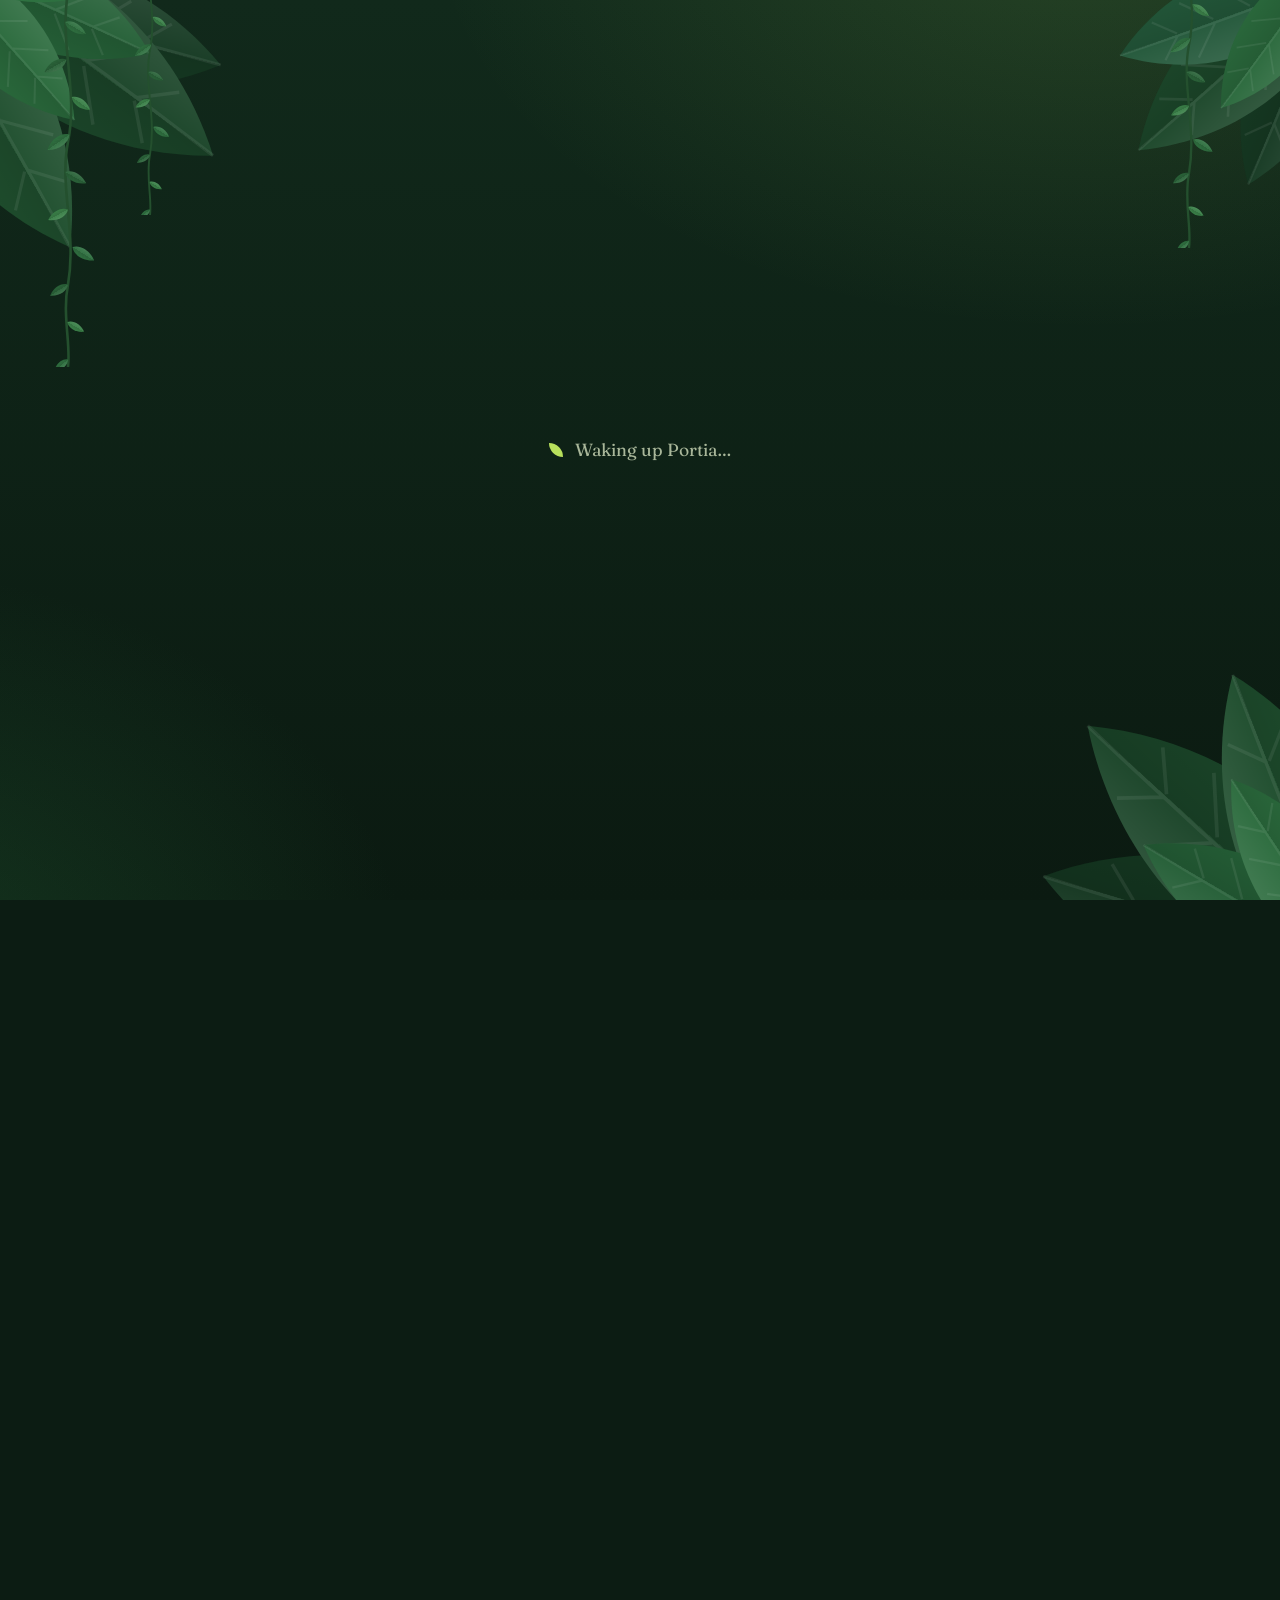
==== commit 4cb13b43: "Add Cloudbound to Games, linking to its Devpost Co-Authored-By: Claude Opus 5.5 <noreply@anthropic.c" ====
--- a/index.html
+++ b/index.html
@@ -136,6 +136,23 @@
                 <div class="projects">
                     <div class="project-wrapper">
                         <div class="project-item">
+                            <a href="https://devpost.com/software/cloudbound" target="_blank">
+                                <img src="images/cloudbound.png" alt="Cloudbound" class="project-img">
+                            </a>
+                            <div>
+                                <h3><a href="https://devpost.com/software/cloudbound" target="_blank" class="project-link-title">Cloudbound</a></h3>
+                                <p class="project-desc">
+                                    Hand-tracking WebXR adventure for Meta Quest: open a picture book with your hands, get swirled in as a friendly giant, and become the cloud folk's bridges, baskets and windmill. Won Creative Zenith at Immerse the Bay 2026.
+                                </p>
+                                <div class="link-group">
+                                    <a href="https://devpost.com/software/cloudbound" target="_blank">View on Devpost</a>
+                                </div>
+                            </div>
+                        </div>
+                    </div>
+
+                    <div class="project-wrapper">
+                        <div class="project-item">
                             <a href="https://shouldhaveskipped.work" target="_blank">
                                 <img src="images/hush.png" alt="HUSH" class="project-img">
                             </a>
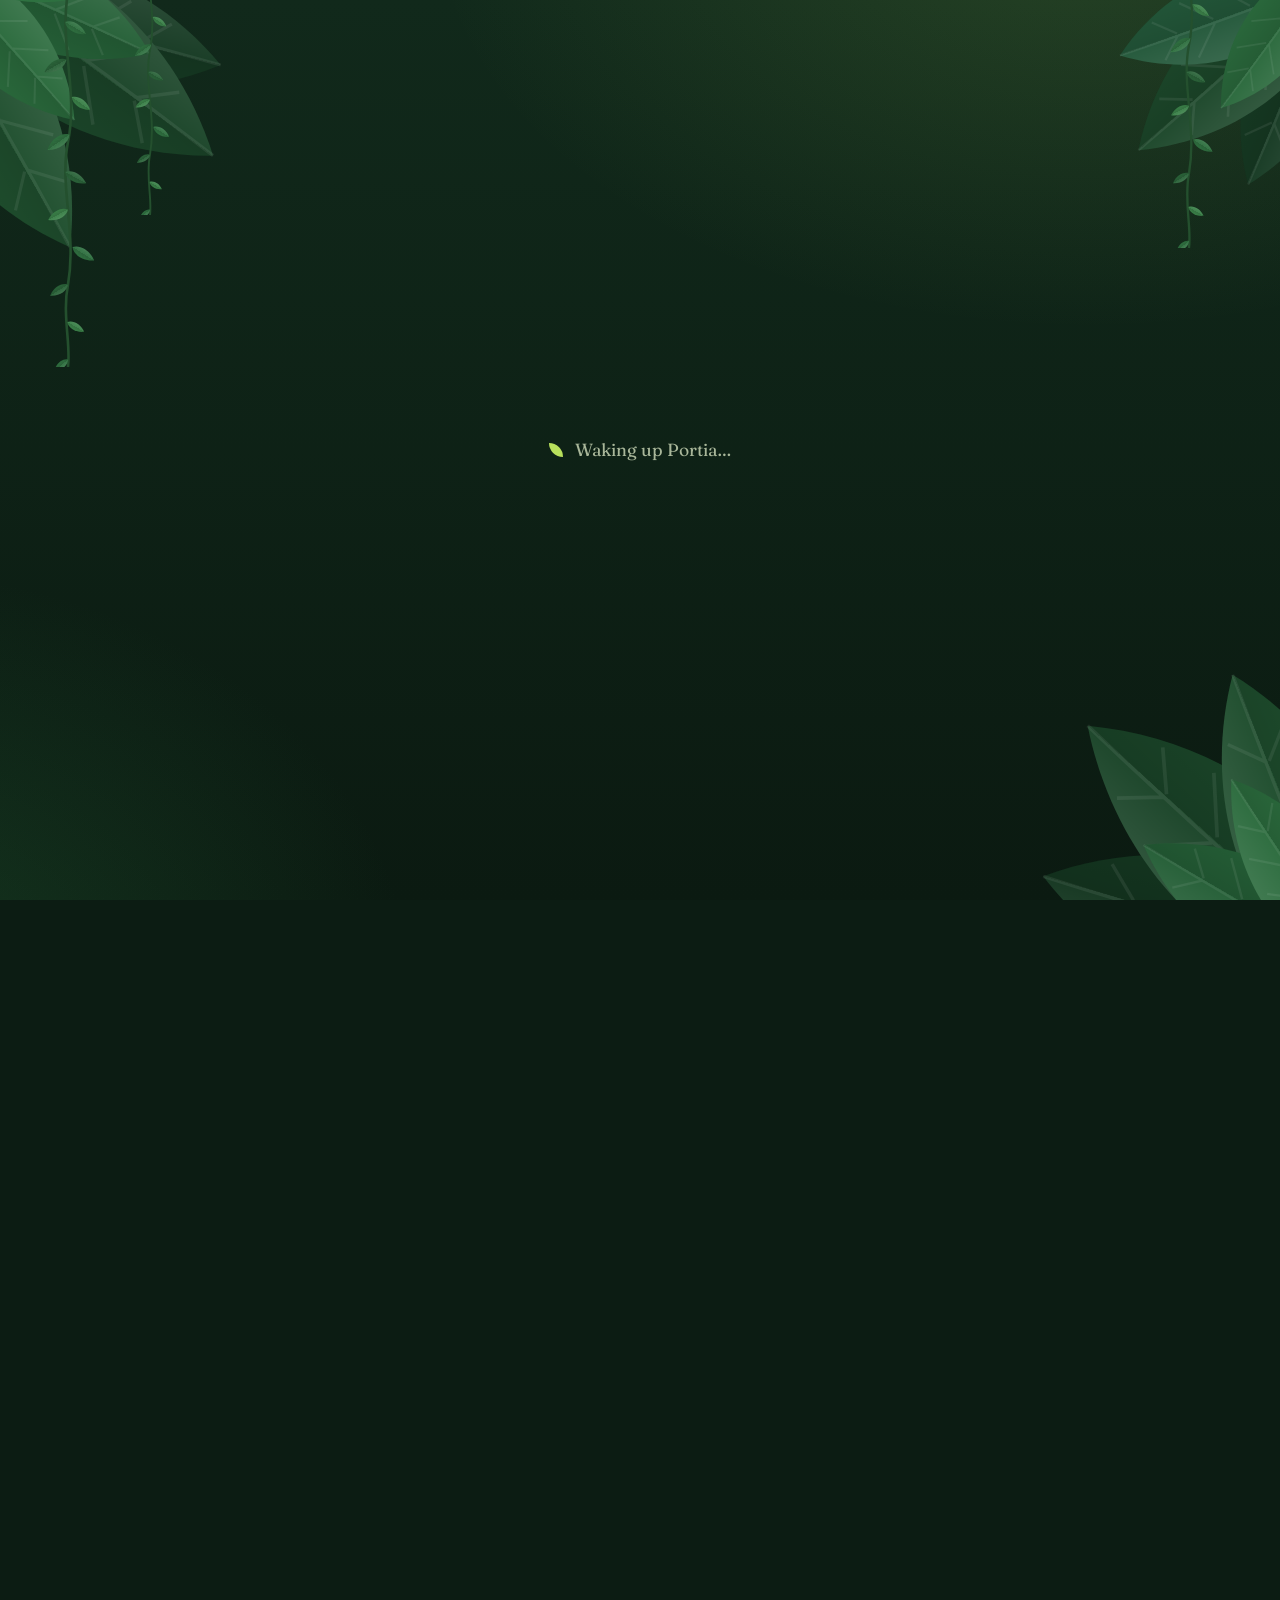
==== commit 9edc0d4b: "Update the resume and put books first in Favorites" ====
--- a/index.html
+++ b/index.html
@@ -237,6 +237,13 @@
 
             <section id="favorites" data-section="favorites" data-leaf="3">
                 <h2>Favorites</h2>
+                <h3 class="fav-heading">Novels</h3>
+                <ul class="fav-grid">
+                    <li><a href="https://www.goodreads.com/book/isbn/9780553213690" target="_blank"><img src="images/favorites/metamorphosis.jpg" alt="" loading="lazy"><span>Metamorphosis</span></a></li>
+                    <li><a href="https://www.goodreads.com/book/isbn/9780812979657" target="_blank"><img src="images/favorites/god-of-small-things.jpg" alt="" loading="lazy"><span>The God of Small Things</span></a></li>
+                    <li><a href="https://www.novelupdates.com/series/reverend-insanity/" target="_blank"><img src="images/favorites/reverend-insanity.jpg" alt="" loading="lazy"><span>Reverend Insanity</span></a></li>
+                    <li><a href="https://www.goodreads.com/book/isbn/9781594205613" target="_blank"><img src="images/favorites/the-idiot.jpg" alt="" loading="lazy"><span>The Idiot</span></a></li>
+                </ul>
                 <h3 class="fav-heading">Anime</h3>
                 <ul class="fav-grid">
                     <li><a href="https://myanimelist.net/anime/9253" target="_blank"><img src="https://s4.anilist.co/file/anilistcdn/media/anime/cover/large/bx9253-tIUXF2gfU8Sg.jpg" alt="" loading="lazy"><span>Steins;Gate</span></a></li>
@@ -261,13 +268,6 @@
                     <li><a href="https://myanimelist.net/manga/44489" target="_blank"><img src="https://s4.anilist.co/file/anilistcdn/media/manga/cover/large/bx74489-5HtDCFfut8Be.jpg" alt="" loading="lazy"><span>Houseki no Kuni</span></a></li>
                     <li><a href="https://myanimelist.net/manga/145863" target="_blank"><img src="https://s4.anilist.co/file/anilistcdn/media/manga/cover/large/bx146983-pLf4apCkFwKL.jpg" alt="" loading="lazy"><span>Sayonara Eri</span></a></li>
                 </ul>
-                <h3 class="fav-heading">Novels</h3>
-                <ul class="fav-grid">
-                    <li><a href="https://www.goodreads.com/book/isbn/9780553213690" target="_blank"><img src="images/favorites/metamorphosis.jpg" alt="" loading="lazy"><span>Metamorphosis</span></a></li>
-                    <li><a href="https://www.goodreads.com/book/isbn/9780812979657" target="_blank"><img src="images/favorites/god-of-small-things.jpg" alt="" loading="lazy"><span>The God of Small Things</span></a></li>
-                    <li><a href="https://www.novelupdates.com/series/reverend-insanity/" target="_blank"><img src="images/favorites/reverend-insanity.jpg" alt="" loading="lazy"><span>Reverend Insanity</span></a></li>
-                    <li><a href="https://www.goodreads.com/book/isbn/9781594205613" target="_blank"><img src="images/favorites/the-idiot.jpg" alt="" loading="lazy"><span>The Idiot</span></a></li>
-                </ul>
             </section>
 
             <section id="writing" data-section="writing" data-leaf="7">
@@ -283,28 +283,24 @@
                 <div class="resume">
                     <h3>Education</h3>
                     <div class="r-row"><strong>Freshman, Stanford University</strong><span>2026 – Present</span></div>
-                    <div class="r-row"><strong>Mathematical Foundations of Computer Science with Prof. Rajiv Gandhi at UPenn (PACT)</strong><span>2024</span></div>
-                    <ul><li>Intensive study in proof-based discrete mathematics, graph theory, and algorithms.</li></ul>
-                    <div class="r-row"><strong>High School, Detroit Country Day School</strong><span>2022 – 2026</span></div>
-                    <ul>
-                        <li>AP Chemistry, AP Physics C, AP Psychology, AP Seminar, AP Calculus BC, AP Spanish V, AP Chinese, Multivariable Calculus, Differential Equations, Stan-X Research in Genetics.</li>
-                        <li>Completed 25 Honors or AP-level courses.</li>
-                    </ul>
+                    <ul><li>Coursework: MATH 61CM, PHYSICS 61.</li></ul>
+                    <div class="r-row"><strong>Mathematical Foundations of Computer Science, UPenn (PACT)</strong><span>2024</span></div>
+                    <ul><li>Studied proof-based discrete mathematics, graph theory, and algorithms with Prof. Rajiv Gandhi.</li></ul>
+                    <div class="r-row"><strong>Detroit Country Day School</strong><span>2022 – 2026</span></div>
 
                     <h3>Skills</h3>
                     <div class="r-skills">
                         <span>Programming</span><span>Java, Python (PyTorch, TensorFlow)</span>
                         <span>Languages</span><span>English, Spanish, Chinese</span>
                         <span>Academic</span><span>Scientific Research, Academic Writing and Editing</span>
-                        <span>Leadership</span><span>Tutoring, Organization Management, Community Service, Team Collaboration</span>
                     </div>
 
                     <h3>Research and Publications</h3>
                     <div class="r-row"><strong>SEAL — Self-Adapting Language Models</strong><span>2025 – 2026</span></div>
                     <ul>
-                        <li>Collaborated with an MIT researcher on unsupervised language-model self-adaptation, investigating how models can autonomously incorporate new knowledge from niche datasets.</li>
-                        <li>Built fully autonomous data-generation pipelines to support model adaptation using PyTorch and Hugging Face Transformers, Datasets, and Accelerate.</li>
-                        <li>Developed reinforcement learning–based reward mechanisms and applied Group Relative Policy Optimization (GRPO) to guide self-adaptation and improve knowledge incorporation.</li>
+                        <li>Collaborated with an MIT researcher on unsupervised language-model self-adaptation, investigating how models can incorporate new knowledge through self-generated training data.</li>
+                        <li>Automated data generation within the training pipeline while maintaining comparable model performance; implemented adaptation workflows in PyTorch.</li>
+                        <li>Developed reinforcement learning–based reward mechanisms and applied Group Relative Policy Optimization (GRPO) to guide data generation for knowledge incorporation.</li>
                     </ul>
                     <div class="r-row"><strong>Biomedical Signal Processing Research</strong><span>2024 – 2025</span></div>
                     <ul>
@@ -322,13 +318,24 @@
                         <li>Recognitions: 3rd Place (Metro Detroit Fair, Earth and Environmental Sciences).</li>
                     </ul>
 
+                    <h3>Projects</h3>
+                    <div class="r-row"><strong>Cloudbound — Hand-Tracked WebXR Game, Immerse the Bay (Stanford XR)</strong><span>2026</span></div>
+                    <ul>
+                        <li>Co-developed a mixed-reality game for Meta Quest in which players use their tracked hands as the game world, catching, carrying, and guiding characters across levels of increasing difficulty.</li>
+                        <li>Implemented real-time hand physics (palm-contact detection, joint smoothing with One Euro filtering) in TypeScript and WebXR.</li>
+                    </ul>
+                    <div class="r-row"><strong>HUSH — Cooperative Horror Game, Cal Hacks 13.0</strong><span>2026</span></div>
+                    <ul>
+                        <li>Co-developed a real-time cooperative horror game in which information from the players' webcams is used to influence the monster's behavior.</li>
+                        <li>The project combined a game engine, emotion/facial expression detection, and multiplayer state synchronization using React, TypeScript, Three.js, and SpacetimeDB.</li>
+                    </ul>
+
                     <h3>Awards</h3>
+                    <div class="r-row"><strong>Immerse the Bay 2026 (Stanford XR) — Best of Creative XR (Cloudbound)</strong><span>2026</span></div>
                     <div class="r-row"><strong>Cal Hacks 13.0 — Meta “Bringing People Closer Together with AI” Winner (HUSH)</strong><span>2026</span></div>
-                    <div class="r-row"><strong>Model UN Book Award at NAIMUN, Chinese bilingual cybersecurity committee</strong><span>2025</span></div>
-                    <div class="r-row"><strong>Model UN Second Award at Canadian American Security Councils and Summits</strong><span>2025</span></div>
-                    <div class="r-row"><strong>Model UN Third Award at MUN University of Chicago</strong><span>2025</span></div>
+                    <div class="r-row"><strong>Computational Linguistics Olympiad — Top 15% Nationally, Competition Tutor</strong><span>2024 – 2026</span></div>
                     <div class="r-row"><strong>National Spanish Exam — Three-Time Gold Medalist</strong><span>2023, 2024, 2025</span></div>
-                    <div class="r-row"><strong>Computational Linguistics Olympiad — Top 15% Nationally, Competition Tutor</strong><span>2024 – 2026</span></div>
+                    <div class="r-row"><strong>Model UN — NAIMUN Book Award; Canadian American Second Award; UChicago Third Award</strong><span>2023 – 2025</span></div>
 
                     <h3>Activities</h3>
                     <div class="r-row"><strong>President, Muslim Student Alliance</strong><span>2024 – 2026</span></div>
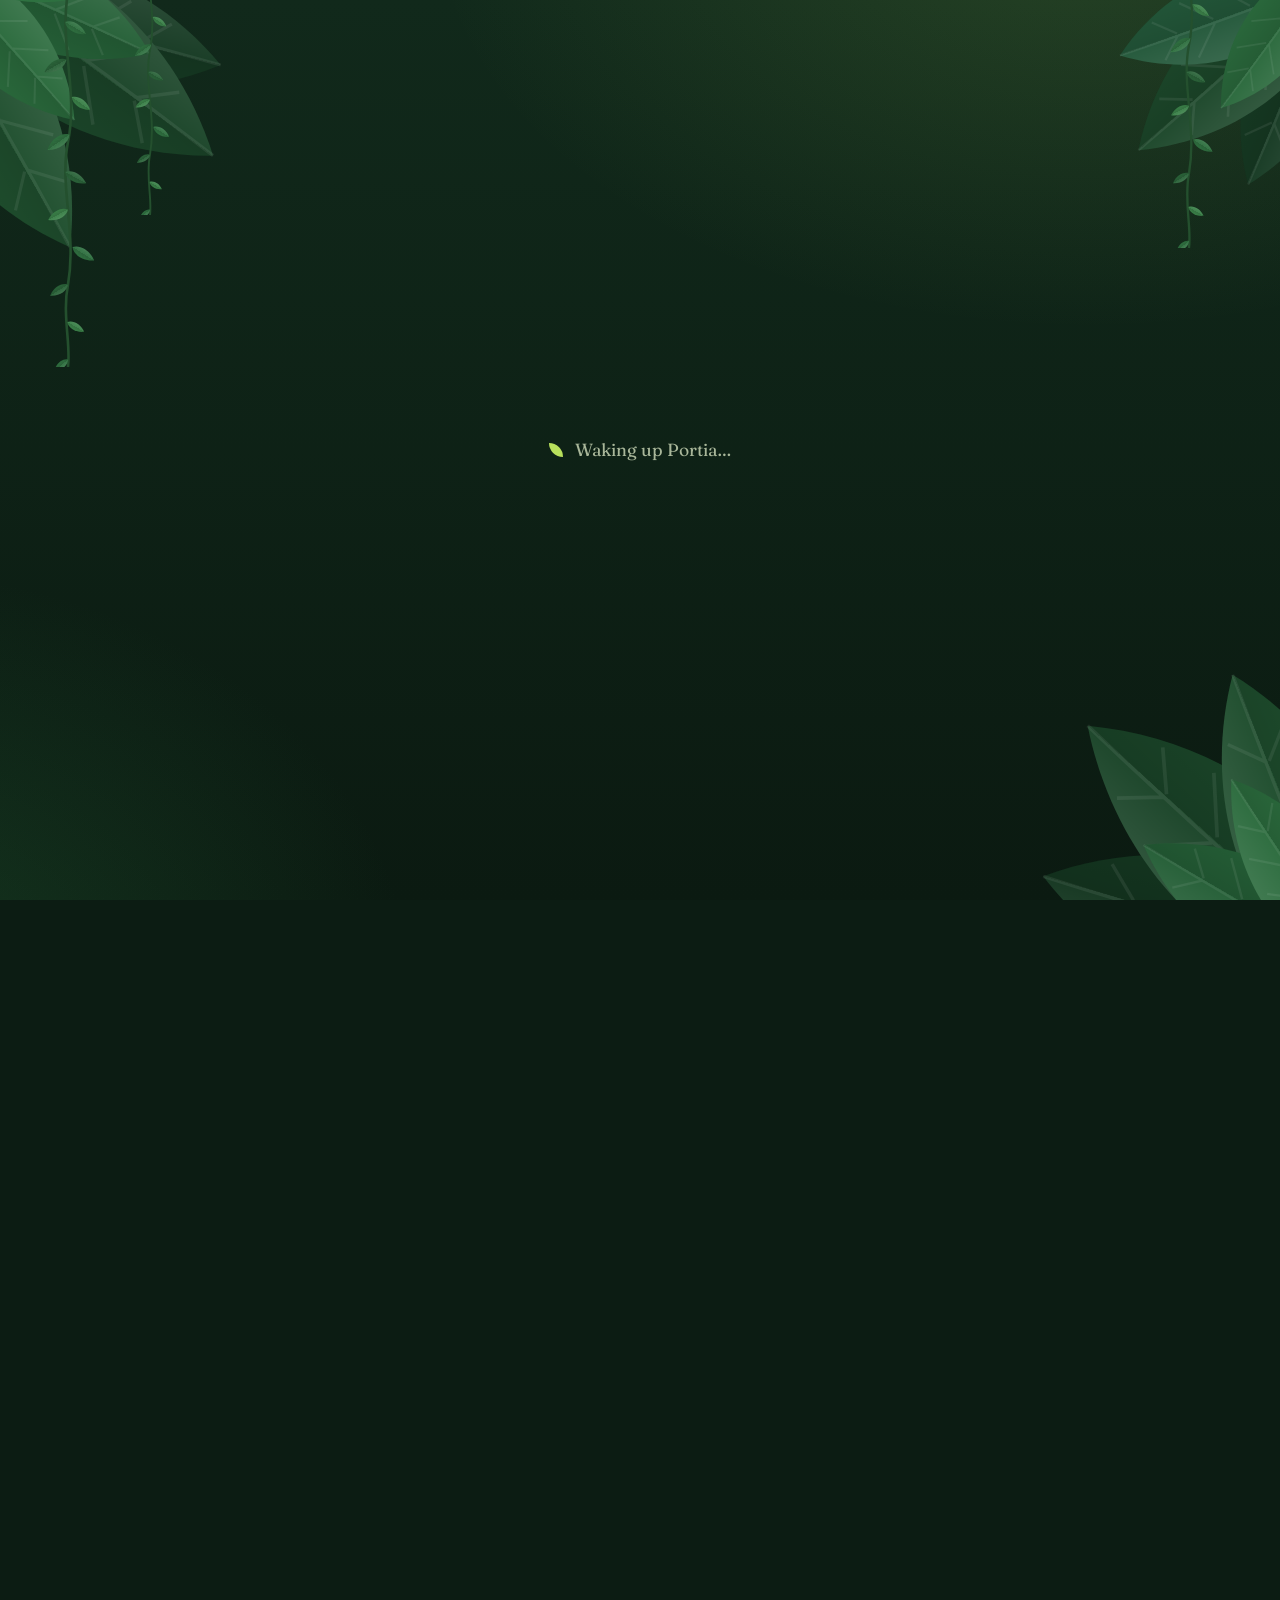
==== commit 6b480598: "Remove the Google Docs blog from Writing" ====
--- a/index.html
+++ b/index.html
@@ -273,7 +273,6 @@
             <section id="writing" data-section="writing" data-leaf="7">
                 <h2>Writing</h2>
                 <ul class="contact-list">
-                    <li><a href="https://docs.google.com/document/d/16SLjIeONVsYSbSq2TN0WJf5vCwZNJibqccfSk0UH4lg/edit?usp=sharing" target="_blank"><span>Blog</span>My running blog</a></li>
                     <li><a href="michael/"><span>Michael</span>A story in progress</a></li>
                 </ul>
             </section>
